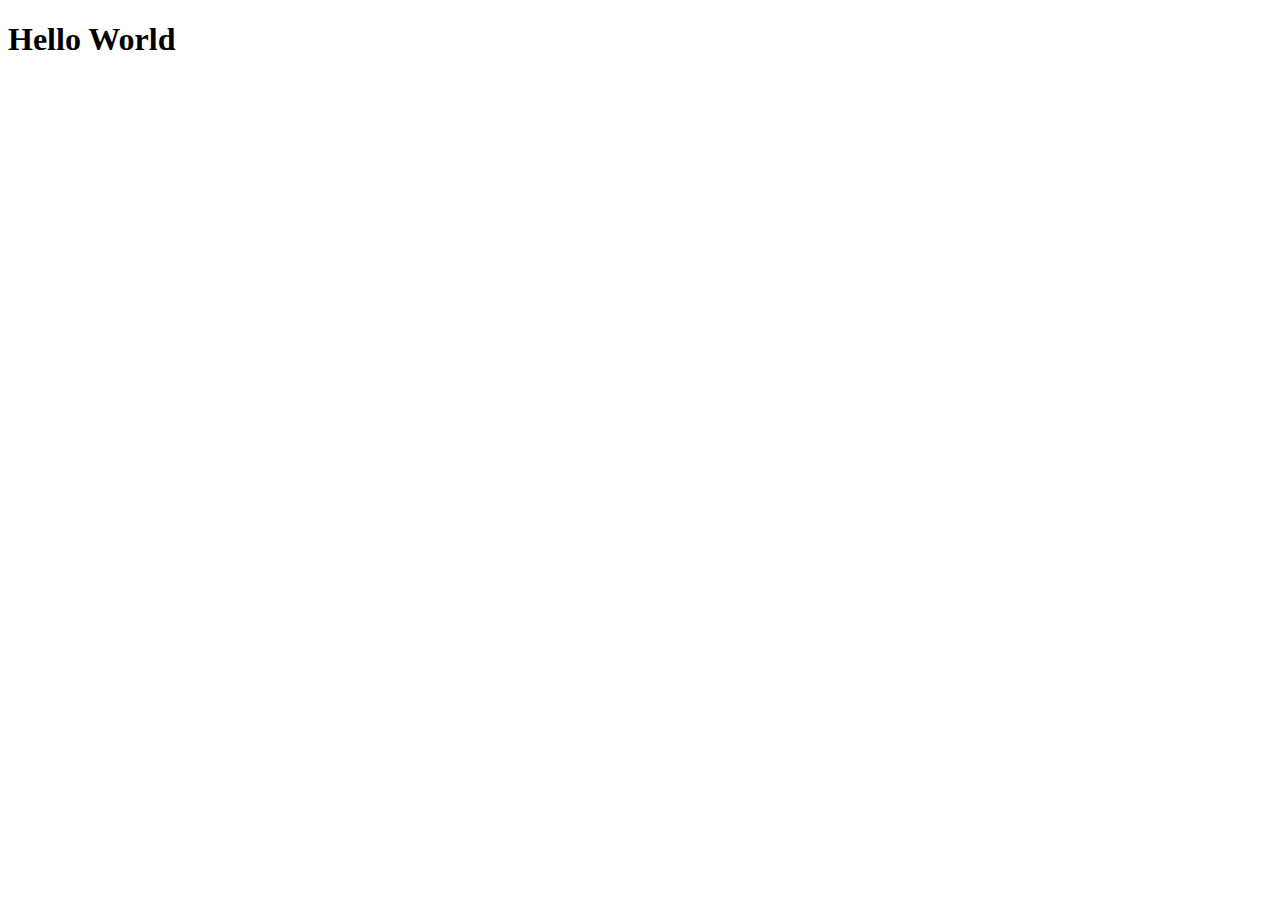
==== index.html @ c42ff5b1 "Create index.html" ====
<!DOCTYPE html>
<html lang="en">
<head>
  <meta charset="UTF-8">
  <meta name="viewport" content="width=device-width, initial-scale=1.0">
  <title>Document</title>
</head>
<body>
  <h1>Hello World</h1>
</body>
</html>
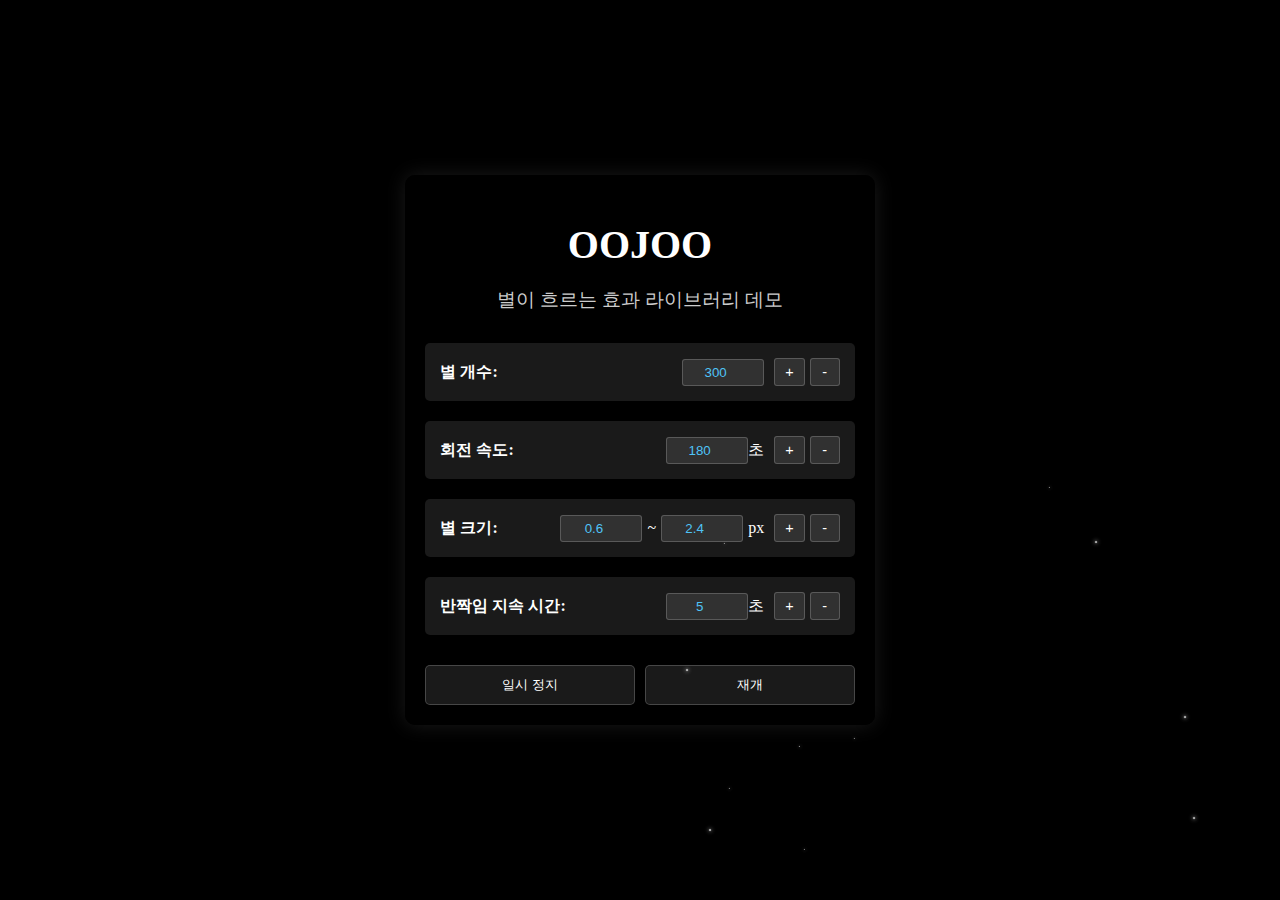
==== commit 206df0d3: "Init project" ====
--- a/index.html
+++ b/index.html
@@ -3,9 +3,320 @@
 <head>
   <meta charset="UTF-8">
   <meta name="viewport" content="width=device-width, initial-scale=1.0">
-  <title>Document</title>
+  <title>StarrySky 라이브러리 데모</title>
+
+  <style>
+    html, body {
+      margin: 0;
+      background-color: #000;
+      color: #fff;
+      height: 100%;
+      display: flex;
+      justify-content: center;
+      align-items: center;
+    }
+    
+    .starry-sky-demo {
+      text-align: center;
+      padding: 20px;
+      background-color: rgba(0, 0, 0, 0.7);
+      border-radius: 10px;
+      box-shadow: 0 0 20px rgba(255, 255, 255, 0.1);
+    }
+    
+    h1 {
+      font-size: 2.5rem;
+      margin-bottom: 10px;
+      color: #fff;
+    }
+    
+    p {
+      font-size: 1.2rem;
+      margin-bottom: 30px;
+      color: #ccc;
+    }
+    
+    .options-display {
+      display: grid;
+      grid-template-columns: repeat(auto-fit, minmax(350px, 1fr));
+      gap: 20px;
+      margin-bottom: 30px;
+    }
+    
+    .option-item {
+      background-color: rgba(255, 255, 255, 0.1);
+      padding: 15px;
+      border-radius: 5px;
+      display: flex;
+      justify-content: space-between;
+      align-items: center;
+    }
+    
+    .option-label {
+      font-weight: bold;
+      min-width: 120px;
+      text-align: left;
+    }
+    
+    .option-value {
+      background-color: rgba(255, 255, 255, 0.1);
+      border: 1px solid rgba(255, 255, 255, 0.2);
+      color: #4fc3f7;
+      padding: 5px;
+      border-radius: 3px;
+      width: 70px;
+      text-align: center;
+    }
+    
+    .option-controls {
+      display: flex;
+      gap: 5px;
+      margin-left: 10px;
+    }
+    
+    .control-btn {
+      background-color: rgba(255, 255, 255, 0.1);
+      color: #fff;
+      border: 1px solid rgba(255, 255, 255, 0.2);
+      padding: 5px 10px;
+      border-radius: 3px;
+      cursor: pointer;
+      transition: all 0.3s ease;
+      font-size: 0.9rem;
+      min-width: 30px;
+    }
+    
+    .control-btn:hover {
+      background-color: rgba(255, 255, 255, 0.2);
+    }
+    
+    .control-btn:active {
+      transform: scale(0.95);
+    }
+    
+    .controls {
+      display: grid;
+      grid-template-columns: repeat(auto-fit, minmax(150px, 1fr));
+      gap: 10px;
+      margin-top: 20px;
+    }
+    
+    button {
+      background-color: rgba(255, 255, 255, 0.1);
+      color: #fff;
+      border: 1px solid rgba(255, 255, 255, 0.2);
+      padding: 10px 15px;
+      border-radius: 5px;
+      cursor: pointer;
+      transition: all 0.3s ease;
+    }
+    
+    button:hover {
+      background-color: rgba(255, 255, 255, 0.2);
+      transform: translateY(-2px);
+    }
+    
+    button:active {
+      transform: translateY(0);
+    }
+  </style>
 </head>
 <body>
-  <h1>Hello World</h1>
+  <div class="starry-sky-demo">
+    <h1>OOJOO</h1>
+    <p>별이 흐르는 효과 라이브러리 데모</p>
+    
+    <div class="options-display">
+      <div class="option-item">
+        <span class="option-label">별 개수:</span>
+        <div style="display: flex; align-items: center;">
+          <input type="number" id="stars-count" class="option-value" value="220" min="1">
+          <div class="option-controls">
+            <button class="control-btn" id="more-stars-btn">+</button>
+            <button class="control-btn" id="less-stars-btn">-</button>
+          </div>
+        </div>
+      </div>
+      <div class="option-item">
+        <span class="option-label">회전 속도:</span>
+        <div style="display: flex; align-items: center;">
+          <input type="number" id="rotation-speed" class="option-value" value="240" min="30">초
+          <div class="option-controls">
+            <button class="control-btn" id="faster-btn">+</button>
+            <button class="control-btn" id="slower-btn">-</button>
+          </div>
+        </div>
+      </div>
+      <div class="option-item">
+        <span class="option-label">별 크기:</span>
+        <div style="display: flex; align-items: center;">
+          <div style="display: flex; gap: 5px; align-items: center;">
+            <input type="number" id="min-star-size" class="option-value" value="0.6" min="0.1" step="0.1"> ~ 
+            <input type="number" id="max-star-size" class="option-value" value="2.4" min="0.1" step="0.1">px
+          </div>
+          <div class="option-controls">
+            <button class="control-btn" id="bigger-stars-btn">+</button>
+            <button class="control-btn" id="smaller-stars-btn">-</button>
+          </div>
+        </div>
+      </div>
+      <div class="option-item">
+        <span class="option-label">반짝임 지속 시간:</span>
+        <div style="display: flex; align-items: center;">
+          <input type="number" id="twinkle-duration" class="option-value" value="5" min="1">초
+          <div class="option-controls">
+            <button class="control-btn" id="faster-twinkle-btn">+</button>
+            <button class="control-btn" id="slower-twinkle-btn">-</button>
+          </div>
+        </div>
+      </div>
+    </div>
+    
+    <div class="controls">
+      <button id="pause-btn">일시 정지</button>
+      <button id="resume-btn">재개</button>
+    </div>
+  </div>
+
+  <script src="star.js"></script>
+  <script>
+    // 라이브러리 사용 예시
+    document.addEventListener('DOMContentLoaded', () => {
+      // 기본 인스턴스는 자동으로 생성됨
+      // 또는 직접 생성할 수도 있음
+      window.starrySky = new StarrySky({
+        numberOfStars: 300,
+        rotationDuration: 180
+      });
+      
+      // 소수점 2번째 자리에서 자르는 함수
+      function roundToTwoDecimals(num) {
+        return Math.round(num * 100) / 100;
+      }
+      
+      // 옵션 값 표시 함수
+      function updateOptionsDisplay() {
+        document.getElementById('stars-count').value = window.starrySky.options.numberOfStars;
+        document.getElementById('rotation-speed').value = window.starrySky.options.rotationDuration;
+        document.getElementById('min-star-size').value = window.starrySky.options.minStarSize;
+        document.getElementById('max-star-size').value = window.starrySky.options.maxStarSize;
+        document.getElementById('twinkle-duration').value = window.starrySky.options.twinkleDuration;
+      }
+      
+      // 초기 옵션 값 표시
+      updateOptionsDisplay();
+      
+      // input 이벤트 리스너 설정
+      document.getElementById('stars-count').addEventListener('input', (e) => {
+        const value = parseInt(e.target.value);
+        if (value > 0) {
+          window.starrySky.setNumberOfStars(value);
+        }
+      });
+      
+      document.getElementById('rotation-speed').addEventListener('input', (e) => {
+        const value = parseInt(e.target.value);
+        if (value >= 30) {
+          window.starrySky.setRotationDuration(value);
+        }
+      });
+      
+      document.getElementById('min-star-size').addEventListener('input', (e) => {
+        const minValue = parseFloat(e.target.value);
+        const maxValue = parseFloat(document.getElementById('max-star-size').value);
+        if (minValue > 0 && minValue <= maxValue) {
+          window.starrySky.setStarSize(minValue, maxValue);
+        }
+      });
+      
+      document.getElementById('max-star-size').addEventListener('input', (e) => {
+        const maxValue = parseFloat(e.target.value);
+        const minValue = parseFloat(document.getElementById('min-star-size').value);
+        if (maxValue > 0 && maxValue >= minValue) {
+          window.starrySky.setStarSize(minValue, maxValue);
+        }
+      });
+      
+      document.getElementById('twinkle-duration').addEventListener('input', (e) => {
+        const value = parseInt(e.target.value);
+        if (value >= 1) {
+          window.starrySky.setTwinkleDuration(value);
+        }
+      });
+      
+      // 컨트롤 버튼 이벤트 설정
+      document.getElementById('pause-btn').addEventListener('click', () => {
+        window.starrySky.pause();
+      });
+      
+      document.getElementById('resume-btn').addEventListener('click', () => {
+        window.starrySky.resume();
+      });
+      
+      // 별 개수 조절 버튼
+      document.getElementById('more-stars-btn').addEventListener('click', () => {
+        const currentCount = window.starrySky.options.numberOfStars;
+        window.starrySky.setNumberOfStars(currentCount + 50);
+        updateOptionsDisplay();
+      });
+      
+      document.getElementById('less-stars-btn').addEventListener('click', () => {
+        const currentCount = window.starrySky.options.numberOfStars;
+        if (currentCount > 50) {
+          window.starrySky.setNumberOfStars(currentCount - 50);
+          updateOptionsDisplay();
+        }
+      });
+      
+      // 회전 속도 조절 버튼
+      document.getElementById('faster-btn').addEventListener('click', () => {
+        const currentDuration = window.starrySky.options.rotationDuration;
+        window.starrySky.setRotationDuration(Math.max(30, currentDuration - 30));
+        updateOptionsDisplay();
+      });
+      
+      document.getElementById('slower-btn').addEventListener('click', () => {
+        const currentDuration = window.starrySky.options.rotationDuration;
+        window.starrySky.setRotationDuration(currentDuration + 30);
+        updateOptionsDisplay();
+      });
+      
+      // 별 크기 조절 버튼
+      document.getElementById('bigger-stars-btn').addEventListener('click', () => {
+        const currentMin = window.starrySky.options.minStarSize;
+        const currentMax = window.starrySky.options.maxStarSize;
+        const newMin = roundToTwoDecimals(currentMin + 0.2);
+        const newMax = roundToTwoDecimals(currentMax + 0.2);
+        window.starrySky.setStarSize(newMin, newMax);
+        updateOptionsDisplay();
+      });
+      
+      document.getElementById('smaller-stars-btn').addEventListener('click', () => {
+        const currentMin = window.starrySky.options.minStarSize;
+        const currentMax = window.starrySky.options.maxStarSize;
+        if (currentMin > 0.2) {
+          const newMin = roundToTwoDecimals(currentMin - 0.2);
+          const newMax = roundToTwoDecimals(currentMax - 0.2);
+          window.starrySky.setStarSize(newMin, newMax);
+          updateOptionsDisplay();
+        }
+      });
+      
+      // 반짝임 속도 조절 버튼
+      document.getElementById('faster-twinkle-btn').addEventListener('click', () => {
+        const currentDuration = window.starrySky.options.twinkleDuration;
+        if (currentDuration > 1) {
+          window.starrySky.setTwinkleDuration(currentDuration - 1);
+          updateOptionsDisplay();
+        }
+      });
+      
+      document.getElementById('slower-twinkle-btn').addEventListener('click', () => {
+        const currentDuration = window.starrySky.options.twinkleDuration;
+        window.starrySky.setTwinkleDuration(currentDuration + 1);
+        updateOptionsDisplay();
+      });
+    });
+  </script>
 </body>
 </html>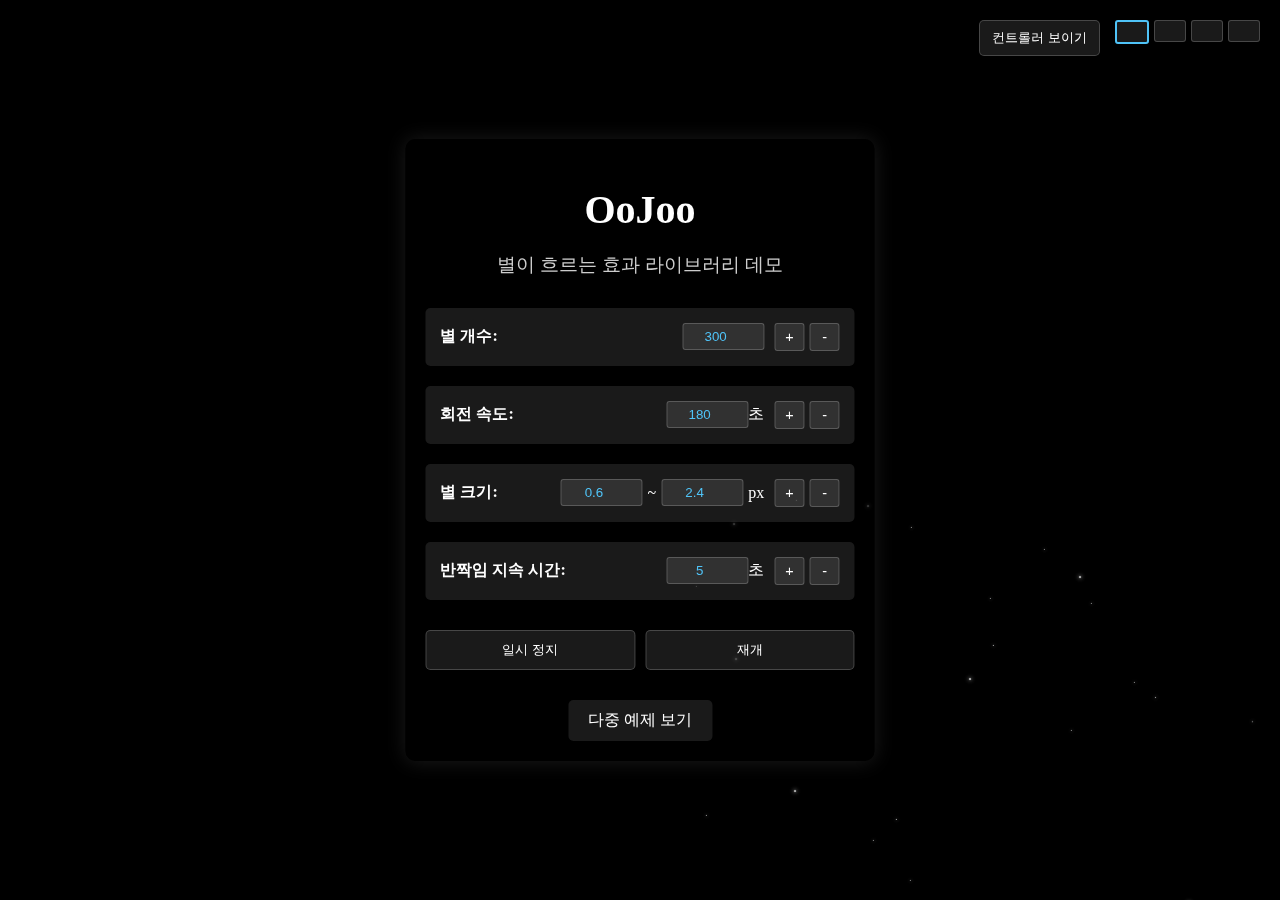
==== commit b6778b51: "update project" ====
--- a/index.html
+++ b/index.html
@@ -3,7 +3,7 @@
 <head>
   <meta charset="UTF-8">
   <meta name="viewport" content="width=device-width, initial-scale=1.0">
-  <title>StarrySky 라이브러리 데모</title>
+  <title>OoJoo 라이브러리 데모</title>
 
   <style>
     html, body {
@@ -15,308 +15,13 @@
       justify-content: center;
       align-items: center;
     }
-    
-    .starry-sky-demo {
-      text-align: center;
-      padding: 20px;
-      background-color: rgba(0, 0, 0, 0.7);
-      border-radius: 10px;
-      box-shadow: 0 0 20px rgba(255, 255, 255, 0.1);
-    }
-    
-    h1 {
-      font-size: 2.5rem;
-      margin-bottom: 10px;
-      color: #fff;
-    }
-    
-    p {
-      font-size: 1.2rem;
-      margin-bottom: 30px;
-      color: #ccc;
-    }
-    
-    .options-display {
-      display: grid;
-      grid-template-columns: repeat(auto-fit, minmax(350px, 1fr));
-      gap: 20px;
-      margin-bottom: 30px;
-    }
-    
-    .option-item {
-      background-color: rgba(255, 255, 255, 0.1);
-      padding: 15px;
-      border-radius: 5px;
-      display: flex;
-      justify-content: space-between;
-      align-items: center;
-    }
-    
-    .option-label {
-      font-weight: bold;
-      min-width: 120px;
-      text-align: left;
-    }
-    
-    .option-value {
-      background-color: rgba(255, 255, 255, 0.1);
-      border: 1px solid rgba(255, 255, 255, 0.2);
-      color: #4fc3f7;
-      padding: 5px;
-      border-radius: 3px;
-      width: 70px;
-      text-align: center;
-    }
-    
-    .option-controls {
-      display: flex;
-      gap: 5px;
-      margin-left: 10px;
-    }
-    
-    .control-btn {
-      background-color: rgba(255, 255, 255, 0.1);
-      color: #fff;
-      border: 1px solid rgba(255, 255, 255, 0.2);
-      padding: 5px 10px;
-      border-radius: 3px;
-      cursor: pointer;
-      transition: all 0.3s ease;
-      font-size: 0.9rem;
-      min-width: 30px;
-    }
-    
-    .control-btn:hover {
-      background-color: rgba(255, 255, 255, 0.2);
-    }
-    
-    .control-btn:active {
-      transform: scale(0.95);
-    }
-    
-    .controls {
-      display: grid;
-      grid-template-columns: repeat(auto-fit, minmax(150px, 1fr));
-      gap: 10px;
-      margin-top: 20px;
-    }
-    
-    button {
-      background-color: rgba(255, 255, 255, 0.1);
-      color: #fff;
-      border: 1px solid rgba(255, 255, 255, 0.2);
-      padding: 10px 15px;
-      border-radius: 5px;
-      cursor: pointer;
-      transition: all 0.3s ease;
-    }
-    
-    button:hover {
-      background-color: rgba(255, 255, 255, 0.2);
-      transform: translateY(-2px);
-    }
-    
-    button:active {
-      transform: translateY(0);
-    }
   </style>
+  <link rel="stylesheet" href="controller/style.css">
 </head>
 <body>
-  <div class="starry-sky-demo">
-    <h1>OOJOO</h1>
-    <p>별이 흐르는 효과 라이브러리 데모</p>
-    
-    <div class="options-display">
-      <div class="option-item">
-        <span class="option-label">별 개수:</span>
-        <div style="display: flex; align-items: center;">
-          <input type="number" id="stars-count" class="option-value" value="220" min="1">
-          <div class="option-controls">
-            <button class="control-btn" id="more-stars-btn">+</button>
-            <button class="control-btn" id="less-stars-btn">-</button>
-          </div>
-        </div>
-      </div>
-      <div class="option-item">
-        <span class="option-label">회전 속도:</span>
-        <div style="display: flex; align-items: center;">
-          <input type="number" id="rotation-speed" class="option-value" value="240" min="30">초
-          <div class="option-controls">
-            <button class="control-btn" id="faster-btn">+</button>
-            <button class="control-btn" id="slower-btn">-</button>
-          </div>
-        </div>
-      </div>
-      <div class="option-item">
-        <span class="option-label">별 크기:</span>
-        <div style="display: flex; align-items: center;">
-          <div style="display: flex; gap: 5px; align-items: center;">
-            <input type="number" id="min-star-size" class="option-value" value="0.6" min="0.1" step="0.1"> ~ 
-            <input type="number" id="max-star-size" class="option-value" value="2.4" min="0.1" step="0.1">px
-          </div>
-          <div class="option-controls">
-            <button class="control-btn" id="bigger-stars-btn">+</button>
-            <button class="control-btn" id="smaller-stars-btn">-</button>
-          </div>
-        </div>
-      </div>
-      <div class="option-item">
-        <span class="option-label">반짝임 지속 시간:</span>
-        <div style="display: flex; align-items: center;">
-          <input type="number" id="twinkle-duration" class="option-value" value="5" min="1">초
-          <div class="option-controls">
-            <button class="control-btn" id="faster-twinkle-btn">+</button>
-            <button class="control-btn" id="slower-twinkle-btn">-</button>
-          </div>
-        </div>
-      </div>
-    </div>
-    
-    <div class="controls">
-      <button id="pause-btn">일시 정지</button>
-      <button id="resume-btn">재개</button>
-    </div>
-  </div>
-
-  <script src="star.js"></script>
-  <script>
-    // 라이브러리 사용 예시
-    document.addEventListener('DOMContentLoaded', () => {
-      // 기본 인스턴스는 자동으로 생성됨
-      // 또는 직접 생성할 수도 있음
-      window.starrySky = new StarrySky({
-        numberOfStars: 300,
-        rotationDuration: 180
-      });
-      
-      // 소수점 2번째 자리에서 자르는 함수
-      function roundToTwoDecimals(num) {
-        return Math.round(num * 100) / 100;
-      }
-      
-      // 옵션 값 표시 함수
-      function updateOptionsDisplay() {
-        document.getElementById('stars-count').value = window.starrySky.options.numberOfStars;
-        document.getElementById('rotation-speed').value = window.starrySky.options.rotationDuration;
-        document.getElementById('min-star-size').value = window.starrySky.options.minStarSize;
-        document.getElementById('max-star-size').value = window.starrySky.options.maxStarSize;
-        document.getElementById('twinkle-duration').value = window.starrySky.options.twinkleDuration;
-      }
-      
-      // 초기 옵션 값 표시
-      updateOptionsDisplay();
-      
-      // input 이벤트 리스너 설정
-      document.getElementById('stars-count').addEventListener('input', (e) => {
-        const value = parseInt(e.target.value);
-        if (value > 0) {
-          window.starrySky.setNumberOfStars(value);
-        }
-      });
-      
-      document.getElementById('rotation-speed').addEventListener('input', (e) => {
-        const value = parseInt(e.target.value);
-        if (value >= 30) {
-          window.starrySky.setRotationDuration(value);
-        }
-      });
-      
-      document.getElementById('min-star-size').addEventListener('input', (e) => {
-        const minValue = parseFloat(e.target.value);
-        const maxValue = parseFloat(document.getElementById('max-star-size').value);
-        if (minValue > 0 && minValue <= maxValue) {
-          window.starrySky.setStarSize(minValue, maxValue);
-        }
-      });
-      
-      document.getElementById('max-star-size').addEventListener('input', (e) => {
-        const maxValue = parseFloat(e.target.value);
-        const minValue = parseFloat(document.getElementById('min-star-size').value);
-        if (maxValue > 0 && maxValue >= minValue) {
-          window.starrySky.setStarSize(minValue, maxValue);
-        }
-      });
-      
-      document.getElementById('twinkle-duration').addEventListener('input', (e) => {
-        const value = parseInt(e.target.value);
-        if (value >= 1) {
-          window.starrySky.setTwinkleDuration(value);
-        }
-      });
-      
-      // 컨트롤 버튼 이벤트 설정
-      document.getElementById('pause-btn').addEventListener('click', () => {
-        window.starrySky.pause();
-      });
-      
-      document.getElementById('resume-btn').addEventListener('click', () => {
-        window.starrySky.resume();
-      });
-      
-      // 별 개수 조절 버튼
-      document.getElementById('more-stars-btn').addEventListener('click', () => {
-        const currentCount = window.starrySky.options.numberOfStars;
-        window.starrySky.setNumberOfStars(currentCount + 50);
-        updateOptionsDisplay();
-      });
-      
-      document.getElementById('less-stars-btn').addEventListener('click', () => {
-        const currentCount = window.starrySky.options.numberOfStars;
-        if (currentCount > 50) {
-          window.starrySky.setNumberOfStars(currentCount - 50);
-          updateOptionsDisplay();
-        }
-      });
-      
-      // 회전 속도 조절 버튼
-      document.getElementById('faster-btn').addEventListener('click', () => {
-        const currentDuration = window.starrySky.options.rotationDuration;
-        window.starrySky.setRotationDuration(Math.max(30, currentDuration - 30));
-        updateOptionsDisplay();
-      });
-      
-      document.getElementById('slower-btn').addEventListener('click', () => {
-        const currentDuration = window.starrySky.options.rotationDuration;
-        window.starrySky.setRotationDuration(currentDuration + 30);
-        updateOptionsDisplay();
-      });
-      
-      // 별 크기 조절 버튼
-      document.getElementById('bigger-stars-btn').addEventListener('click', () => {
-        const currentMin = window.starrySky.options.minStarSize;
-        const currentMax = window.starrySky.options.maxStarSize;
-        const newMin = roundToTwoDecimals(currentMin + 0.2);
-        const newMax = roundToTwoDecimals(currentMax + 0.2);
-        window.starrySky.setStarSize(newMin, newMax);
-        updateOptionsDisplay();
-      });
-      
-      document.getElementById('smaller-stars-btn').addEventListener('click', () => {
-        const currentMin = window.starrySky.options.minStarSize;
-        const currentMax = window.starrySky.options.maxStarSize;
-        if (currentMin > 0.2) {
-          const newMin = roundToTwoDecimals(currentMin - 0.2);
-          const newMax = roundToTwoDecimals(currentMax - 0.2);
-          window.starrySky.setStarSize(newMin, newMax);
-          updateOptionsDisplay();
-        }
-      });
-      
-      // 반짝임 속도 조절 버튼
-      document.getElementById('faster-twinkle-btn').addEventListener('click', () => {
-        const currentDuration = window.starrySky.options.twinkleDuration;
-        if (currentDuration > 1) {
-          window.starrySky.setTwinkleDuration(currentDuration - 1);
-          updateOptionsDisplay();
-        }
-      });
-      
-      document.getElementById('slower-twinkle-btn').addEventListener('click', () => {
-        const currentDuration = window.starrySky.options.twinkleDuration;
-        window.starrySky.setTwinkleDuration(currentDuration + 1);
-        updateOptionsDisplay();
-      });
-    });
-  </script>
+  <!-- 컨트롤러는 JavaScript로 동적 생성됩니다 -->
+  
+  <script src="oojoo.js"></script>
+  <script src="controller/script.js"></script>
 </body>
 </html>--- a/controller/style.css
+++ b/controller/style.css
@@ -0,0 +1,207 @@
+/* 기본 스타일 */
+.starry-sky-demo {
+  text-align: center;
+  padding: 20px;
+  background-color: rgba(0, 0, 0, 0.7);
+  border-radius: 10px;
+  box-shadow: 0 0 20px rgba(255, 255, 255, 0.1);
+}
+
+h1 {
+  font-size: 2.5rem;
+  margin-bottom: 10px;
+  color: #fff;
+}
+
+p {
+  font-size: 1.2rem;
+  margin-bottom: 30px;
+  color: #ccc;
+}
+
+.nav-links {
+  margin-top: 30px;
+  display: flex;
+  justify-content: center;
+  gap: 15px;
+}
+
+.nav-link {
+  display: inline-block;
+  padding: 10px 20px;
+  background-color: rgba(255, 255, 255, 0.1);
+  color: #fff;
+  text-decoration: none;
+  border-radius: 5px;
+  transition: all 0.3s ease;
+}
+
+.nav-link:hover {
+  background-color: rgba(255, 255, 255, 0.2);
+  transform: translateY(-2px);
+}
+
+.options-display {
+  display: grid;
+  grid-template-columns: repeat(auto-fit, minmax(350px, 1fr));
+  gap: 20px;
+  margin-bottom: 30px;
+}
+
+.option-item {
+  background-color: rgba(255, 255, 255, 0.1);
+  padding: 15px;
+  border-radius: 5px;
+  display: flex;
+  justify-content: space-between;
+  align-items: center;
+}
+
+.option-label {
+  font-weight: bold;
+  min-width: 120px;
+  text-align: left;
+}
+
+.option-value {
+  background-color: rgba(255, 255, 255, 0.1);
+  border: 1px solid rgba(255, 255, 255, 0.2);
+  color: #4fc3f7;
+  padding: 5px;
+  border-radius: 3px;
+  width: 70px;
+  text-align: center;
+}
+
+.option-controls {
+  display: flex;
+  gap: 5px;
+  margin-left: 10px;
+}
+
+.control-btn {
+  background-color: rgba(255, 255, 255, 0.1);
+  color: #fff;
+  border: 1px solid rgba(255, 255, 255, 0.2);
+  padding: 5px 10px;
+  border-radius: 3px;
+  cursor: pointer;
+  transition: all 0.3s ease;
+  font-size: 0.9rem;
+  min-width: 30px;
+}
+
+.control-btn:hover {
+  background-color: rgba(255, 255, 255, 0.2);
+}
+
+.control-btn:active {
+  transform: scale(0.95);
+}
+
+.controls {
+  display: grid;
+  grid-template-columns: repeat(auto-fit, minmax(150px, 1fr));
+  gap: 10px;
+  margin-top: 20px;
+}
+
+button {
+  background-color: rgba(255, 255, 255, 0.1);
+  color: #fff;
+  border: 1px solid rgba(255, 255, 255, 0.2);
+  padding: 10px 15px;
+  border-radius: 5px;
+  cursor: pointer;
+  transition: all 0.3s ease;
+}
+
+button:hover {
+  background-color: rgba(255, 255, 255, 0.2);
+  transform: translateY(-2px);
+}
+
+button:active {
+  transform: translateY(0);
+}
+
+/* 상단 컨트롤 영역 스타일 */
+.top-controls {
+  position: fixed;
+  top: 20px;
+  right: 20px;
+  display: flex;
+  gap: 15px;
+  z-index: 1000;
+}
+
+.toggle-controller-btn {
+  background-color: rgba(255, 255, 255, 0.1);
+  color: #fff;
+  border: 1px solid rgba(255, 255, 255, 0.2);
+  padding: 8px 12px;
+  border-radius: 5px;
+  cursor: pointer;
+  transition: all 0.3s ease;
+}
+
+.toggle-controller-btn:hover {
+  background-color: rgba(255, 255, 255, 0.2);
+}
+
+.language-selector {
+  display: flex;
+  gap: 5px;
+}
+
+.language-btn {
+  width: 30px;
+  height: 20px;
+  background-size: cover;
+  background-position: center;
+  border: 1px solid rgba(255, 255, 255, 0.2);
+  border-radius: 3px;
+  cursor: pointer;
+  transition: all 0.3s ease;
+}
+
+.language-btn:hover {
+  transform: scale(1.1);
+}
+
+.language-btn.active {
+  border: 2px solid #4fc3f7;
+}
+
+/* 컨트롤러 컨테이너 스타일 */
+.controller-container {
+  position: fixed;
+  top: 50%;
+  left: 50%;
+  transform: translate(-50%, -50%);
+  z-index: 900;
+  transition: opacity 0.3s ease;
+}
+
+.controller-container.hidden {
+  opacity: 0;
+  pointer-events: none;
+}
+
+/* 반응형 스타일 */
+@media (max-width: 768px) {
+  .options-display {
+    grid-template-columns: 1fr;
+  }
+  
+  .option-item {
+    flex-direction: column;
+    align-items: flex-start;
+    gap: 10px;
+  }
+  
+  .option-controls {
+    margin-left: 0;
+    margin-top: 10px;
+  }
+} 